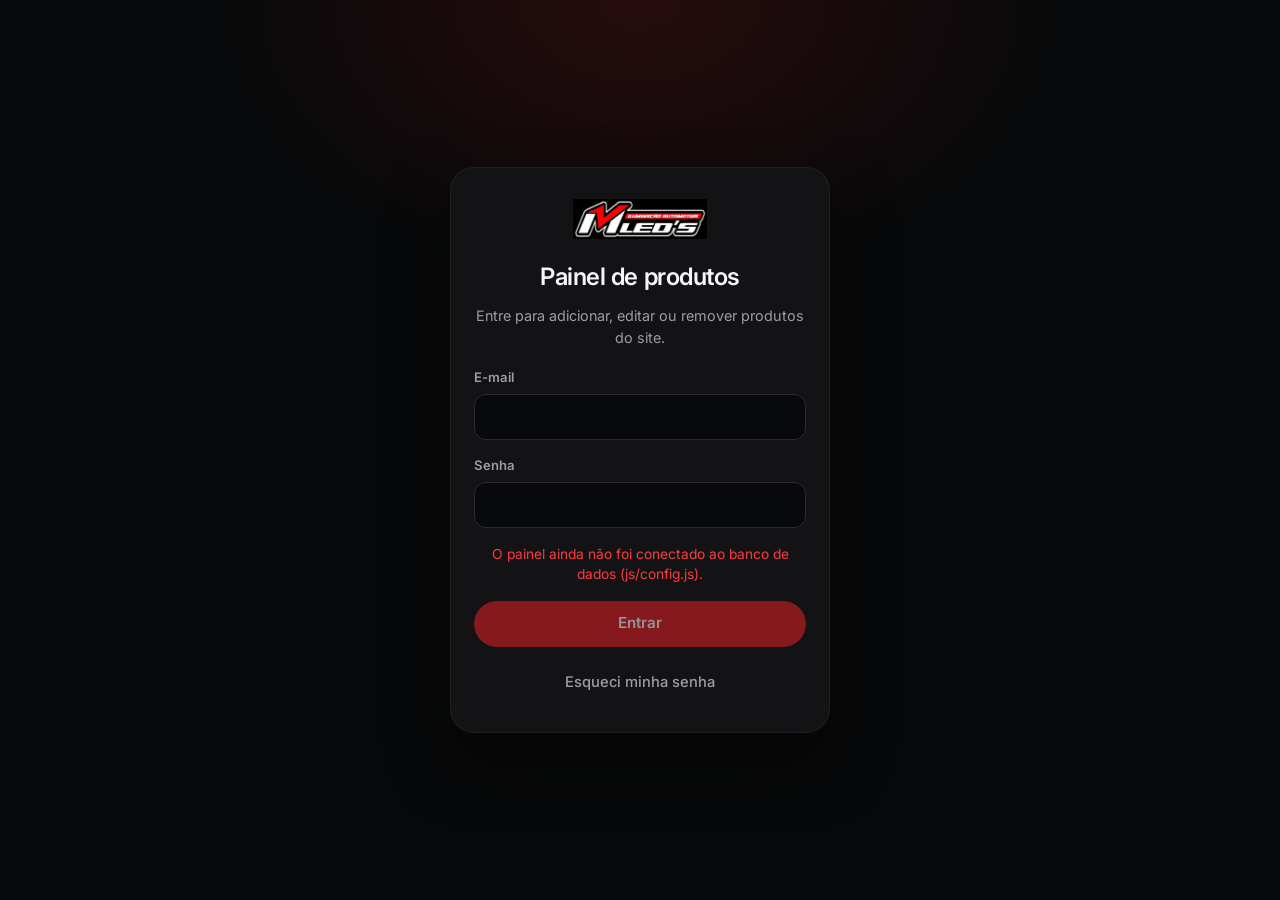
==== admin.html @ d65e57c3 "Painel de produtos com login (Supabase) - admin.html: login do dono, lista com busca e filtro, mostr" ====
<!DOCTYPE html>
<html lang="pt-BR">
<head>
<meta charset="UTF-8" />
<meta name="viewport" content="width=device-width, initial-scale=1.0, viewport-fit=cover" />
<title>Painel de produtos — MV LEDs</title>
<meta name="robots" content="noindex, nofollow" />
<meta name="theme-color" content="#08090a" />
<link rel="icon" type="image/jpeg" href="assets/images/logo-cropped.jpeg" />
<link rel="preconnect" href="https://fonts.googleapis.com" />
<link rel="preconnect" href="https://fonts.gstatic.com" crossorigin />
<link href="https://fonts.googleapis.com/css2?family=Teko:wght@500;600&family=Inter:wght@400;500;600;700&family=JetBrains+Mono:wght@500;700&display=swap" rel="stylesheet" />
<link rel="stylesheet" href="css/admin.css?v=1" />
</head>
<body>

<!-- Login -->
<main class="tela tela--login" id="telaLogin" hidden>
  <form class="login" id="formLogin" novalidate>
    <img class="login-logo" src="assets/images/logo-cropped.jpeg" alt="MV LEDs" />
    <h1>Painel de produtos</h1>
    <p class="login-sub">Entre para adicionar, editar ou remover produtos do site.</p>

    <label class="campo">
      <span>E-mail</span>
      <input type="email" id="loginEmail" autocomplete="username" required />
    </label>
    <label class="campo">
      <span>Senha</span>
      <input type="password" id="loginSenha" autocomplete="current-password" required />
    </label>

    <p class="erro" id="loginErro" role="alert"></p>
    <button type="submit" class="btn btn--primario btn--cheio" id="loginBtn">Entrar</button>
    <button type="button" class="link" id="esqueciBtn">Esqueci minha senha</button>
  </form>

  <form class="login" id="formNovaSenha" novalidate hidden>
    <img class="login-logo" src="assets/images/logo-cropped.jpeg" alt="MV LEDs" />
    <h1>Criar nova senha</h1>
    <p class="login-sub">Escolha uma senha com pelo menos 8 caracteres.</p>
    <label class="campo">
      <span>Nova senha</span>
      <input type="password" id="novaSenha" autocomplete="new-password" minlength="8" required />
    </label>
    <p class="erro" id="novaSenhaErro" role="alert"></p>
    <button type="submit" class="btn btn--primario btn--cheio">Salvar nova senha</button>
  </form>
</main>

<!-- Sem permissão -->
<main class="tela tela--login" id="telaSemAcesso" hidden>
  <div class="login">
    <img class="login-logo" src="assets/images/logo-cropped.jpeg" alt="MV LEDs" />
    <h1>Acesso não liberado</h1>
    <p class="login-sub">Este usuário entrou, mas ainda não tem permissão de administrador. Fale com quem configurou o site.</p>
    <button type="button" class="btn btn--secundario btn--cheio" data-sair>Sair</button>
  </div>
</main>

<!-- Painel -->
<div class="tela" id="telaPainel" hidden>
  <header class="topo">
    <div class="topo-in">
      <img class="topo-logo" src="assets/images/logo-cropped.jpeg" alt="MV LEDs" />
      <span class="topo-titulo">Produtos</span>
      <nav class="topo-acoes">
        <a class="link" href="./" target="_blank" rel="noopener">Ver site</a>
        <button type="button" class="link" data-sair>Sair</button>
      </nav>
    </div>
  </header>

  <main class="painel">
    <div class="barra">
      <input type="search" class="busca" id="busca" placeholder="Buscar produto" aria-label="Buscar produto" />
      <select class="filtro" id="filtroCategoria" aria-label="Filtrar por categoria"></select>
      <button type="button" class="btn btn--primario" id="novoBtn">
        <svg viewBox="0 0 24 24" aria-hidden="true"><path d="M12 5v14M5 12h14" /></svg>
        Novo produto
      </button>
    </div>

    <p class="resumo" id="resumo"></p>
    <ul class="lista" id="lista" aria-live="polite"></ul>
  </main>
</div>

<!-- Editor -->
<div class="folha" id="folha" hidden>
  <form class="folha-painel" id="formProduto" novalidate>
    <header class="folha-topo">
      <button type="button" class="link" id="cancelarBtn">Cancelar</button>
      <h2 id="folhaTitulo">Novo produto</h2>
      <button type="submit" class="link link--forte" id="salvarTopoBtn">Salvar</button>
    </header>

    <div class="folha-corpo">
      <section class="grupo">
        <div class="foto">
          <img class="foto-previa" id="fotoPrevia" alt="" hidden />
          <div class="foto-vazia" id="fotoVazia">Sem foto</div>
          <label class="btn btn--secundario foto-btn">
            <input type="file" id="fotoInput" accept="image/*" hidden />
            <span id="fotoBtnTexto">Escolher foto</span>
          </label>
        </div>
      </section>

      <section class="grupo">
        <label class="campo">
          <span>Nome do produto *</span>
          <input type="text" id="fNome" maxlength="90" required />
        </label>
        <label class="campo">
          <span>Categoria *</span>
          <select id="fCategoria" required></select>
        </label>
        <label class="campo">
          <span>Descrição curta <small>aparece no card</small></span>
          <input type="text" id="fCurta" maxlength="120" />
        </label>
        <label class="campo">
          <span>Descrição completa <small>aparece ao abrir o produto</small></span>
          <textarea id="fDescricao" rows="4" maxlength="800"></textarea>
        </label>
      </section>

      <section class="grupo">
        <h3>Preço</h3>
        <div class="segmento" role="radiogroup" aria-label="Tipo de preço">
          <label><input type="radio" name="tipoPreco" value="unico" checked /><span>Preço único</span></label>
          <label><input type="radio" name="tipoPreco" value="opcoes" /><span>Opções</span></label>
          <label><input type="radio" name="tipoPreco" value="consulta" /><span>Sob consulta</span></label>
        </div>

        <div data-preco="unico">
          <label class="campo">
            <span>Preço (R$) *</span>
            <input type="text" id="fPreco" inputmode="decimal" placeholder="0,00" />
          </label>
          <div class="campos-2">
            <label class="campo">
              <span>Texto antes do preço</span>
              <input type="text" id="fRotulo" maxlength="30" placeholder="Ex.: A partir de" />
            </label>
            <label class="campo">
              <span>Unidade</span>
              <input type="text" id="fUnidade" maxlength="20" placeholder="Ex.: unidade, par" />
            </label>
          </div>
        </div>

        <div data-preco="opcoes" hidden>
          <p class="ajuda">Use para encaixes ou unidade/par. O site mostra "A partir de" com o menor preço e o cliente escolhe a opção.</p>
          <ul class="linhas" id="opcoes"></ul>
          <button type="button" class="btn btn--leve" id="addOpcao">+ Adicionar opção</button>
        </div>

        <label class="campo">
          <span>Observação abaixo do preço <small>opcional</small></span>
          <input type="text" id="fNota" maxlength="40" placeholder="Ex.: ou R$ 280 o par" />
        </label>
      </section>

      <section class="grupo">
        <h3>Destaques</h3>
        <label class="campo">
          <span>Etiquetas curtas <small>separe por vírgula, até 3</small></span>
          <input type="text" id="fDestaques" maxlength="90" placeholder="Ex.: 6000K, Garantia 1 ano" />
        </label>
        <div class="campos-2">
          <label class="campo">
            <span>Potência (mil lúmens) <small>só LED</small></span>
            <input type="number" id="fPotencia" min="1" max="200" inputmode="numeric" placeholder="Ex.: 22" />
          </label>
          <label class="campo">
            <span>Selo <small>opcional</small></span>
            <input type="text" id="fSelo" maxlength="24" placeholder="Ex.: Topo de linha" />
          </label>
        </div>
        <div class="segmento segmento--cores" role="radiogroup" aria-label="Cor do selo">
          <label><input type="radio" name="corSelo" value="red" checked /><span><i class="ponto ponto--red"></i>Vermelho</span></label>
          <label><input type="radio" name="corSelo" value="green" /><span><i class="ponto ponto--green"></i>Verde</span></label>
          <label><input type="radio" name="corSelo" value="steel" /><span><i class="ponto ponto--steel"></i>Cinza</span></label>
        </div>
      </section>

      <section class="grupo">
        <h3>Especificações</h3>
        <ul class="linhas" id="specs"></ul>
        <button type="button" class="btn btn--leve" id="addSpec">+ Adicionar especificação</button>
      </section>

      <section class="grupo">
        <label class="chave">
          <span>
            <strong>Mostrar no site</strong>
            <small>Desligue para esconder sem apagar</small>
          </span>
          <input type="checkbox" id="fAtivo" checked />
          <i aria-hidden="true"></i>
        </label>
      </section>

      <p class="erro" id="formErro" role="alert"></p>
      <button type="submit" class="btn btn--primario btn--cheio" id="salvarBtn">Salvar produto</button>
      <button type="button" class="btn btn--perigo btn--cheio" id="excluirBtn" hidden>Excluir produto</button>
    </div>
  </form>
</div>

<!-- Confirmação -->
<div class="dialogo" id="dialogo" hidden>
  <div class="dialogo-caixa" role="alertdialog" aria-modal="true" aria-labelledby="dialogoTitulo">
    <h2 id="dialogoTitulo"></h2>
    <p id="dialogoTexto"></p>
    <div class="dialogo-acoes">
      <button type="button" class="btn btn--secundario" id="dialogoNao">Cancelar</button>
      <button type="button" class="btn btn--perigo" id="dialogoSim">Excluir</button>
    </div>
  </div>
</div>

<div class="aviso" id="aviso" role="status" aria-live="polite"></div>

<script src="js/config.js?v=2"></script>
<script src="js/products.js?v=4"></script>
<script src="js/vendor/supabase-2.117.2.js"></script>
<script src="js/admin.js?v=1"></script>
</body>
</html>
---- css/admin.css ----
:root {
  --void: #08090a;
  --panel: #131316;
  --panel-raised: #1c1c20;
  --panel-line: #2a2a30;
  --red: #e31e24;
  --red-bright: #ff3b3f;
  --ice: #f5f6f8;
  --steel: #9a9ea6;
  --steel-dim: #6b6f77;
  --success: #33c17a;
  --font-display: "Teko", "Arial Narrow", sans-serif;
  --font-body: "Inter", -apple-system, BlinkMacSystemFont, "Segoe UI", sans-serif;
  --font-mono: "JetBrains Mono", ui-monospace, monospace;
  --ease: cubic-bezier(0.22, 1, 0.36, 1);
}

* {
  box-sizing: border-box;
}

html {
  -webkit-text-size-adjust: 100%;
}

body {
  margin: 0;
  min-height: 100vh;
  background: var(--void);
  color: var(--ice);
  font-family: var(--font-body);
  font-size: 16px;
  line-height: 1.5;
  -webkit-font-smoothing: antialiased;
}

[hidden] {
  display: none !important;
}

button,
input,
select,
textarea {
  font: inherit;
  color: inherit;
}

button {
  cursor: pointer;
}

:focus-visible {
  outline: 2px solid var(--red-bright);
  outline-offset: 2px;
}

h1,
h2,
h3 {
  margin: 0;
  font-weight: 600;
  letter-spacing: -0.02em;
}

/* Botões */
.btn {
  display: inline-flex;
  align-items: center;
  justify-content: center;
  gap: 8px;
  min-height: 46px;
  padding: 0 20px;
  border: 0;
  border-radius: 999px;
  font-weight: 600;
  font-size: 0.95rem;
  white-space: nowrap;
  transition: background-color 0.2s ease, transform 0.15s var(--ease), opacity 0.2s ease;
}

.btn:active {
  transform: scale(0.97);
}

.btn[disabled] {
  opacity: 0.55;
  pointer-events: none;
}

.btn svg {
  width: 18px;
  height: 18px;
  fill: none;
  stroke: currentColor;
  stroke-width: 2.4;
  stroke-linecap: round;
}

.btn--primario {
  background: var(--red);
  color: #fff;
}

.btn--primario:hover {
  background: var(--red-bright);
}

.btn--secundario {
  background: var(--panel-raised);
  color: var(--ice);
}

.btn--secundario:hover {
  background: #26262b;
}

.btn--leve {
  min-height: 40px;
  padding: 0 16px;
  background: transparent;
  border: 1px dashed var(--panel-line);
  color: var(--steel);
}

.btn--leve:hover {
  color: var(--ice);
  border-color: var(--steel-dim);
}

.btn--perigo {
  background: rgba(227, 30, 36, 0.12);
  color: var(--red-bright);
}

.btn--perigo:hover {
  background: rgba(227, 30, 36, 0.2);
}

.btn--cheio {
  width: 100%;
}

.link {
  padding: 8px 4px;
  border: 0;
  background: none;
  color: var(--steel);
  font-size: 0.92rem;
  font-weight: 500;
  text-decoration: none;
}

.link:hover {
  color: var(--ice);
}

.link--forte {
  color: var(--red-bright);
  font-weight: 700;
}

/* Campos */
.campo {
  display: grid;
  gap: 6px;
}

.campo > span {
  font-size: 0.82rem;
  font-weight: 600;
  color: var(--steel);
}

.campo small {
  font-weight: 400;
  color: var(--steel-dim);
}

.campo input,
.campo select,
.campo textarea,
.busca,
.filtro {
  width: 100%;
  min-height: 46px;
  padding: 10px 14px;
  border: 1px solid var(--panel-line);
  border-radius: 12px;
  background: var(--void);
  font-size: 16px;
  transition: border-color 0.2s ease;
}

.campo textarea {
  resize: vertical;
  min-height: 96px;
}

.campo input:focus,
.campo select:focus,
.campo textarea:focus,
.busca:focus,
.filtro:focus {
  outline: none;
  border-color: var(--red);
}

.campos-2 {
  display: grid;
  grid-template-columns: 1fr 1fr;
  gap: 12px;
}

.erro {
  min-height: 1.2em;
  margin: 0;
  font-size: 0.86rem;
  color: var(--red-bright);
}

.erro:empty {
  min-height: 0;
}

.ajuda {
  margin: 0;
  font-size: 0.84rem;
  color: var(--steel-dim);
}

/* Login */
.tela--login {
  display: grid;
  place-items: center;
  min-height: 100vh;
  min-height: 100svh;
  padding: 24px;
  background: radial-gradient(600px 400px at 50% 0%, rgba(227, 30, 36, 0.14), transparent 70%), var(--void);
}

.login {
  display: grid;
  gap: 16px;
  width: min(380px, 100%);
  padding: 32px 24px;
  border-radius: 24px;
  background: var(--panel);
  box-shadow: inset 0 0 0 1px rgba(255, 255, 255, 0.05), 0 30px 60px rgba(0, 0, 0, 0.5);
  text-align: center;
  animation: entra 0.6s var(--ease) both;
}

.login .campo {
  text-align: left;
}

.login-logo {
  height: 40px;
  width: auto;
  margin: 0 auto 4px;
}

.login h1 {
  font-size: 1.5rem;
}

.login-sub {
  margin: -6px 0 4px;
  font-size: 0.9rem;
  color: var(--steel);
}

@keyframes entra {
  from {
    opacity: 0;
    transform: translateY(16px);
  }
  to {
    opacity: 1;
    transform: none;
  }
}

/* Topo do painel */
.topo {
  position: sticky;
  top: 0;
  z-index: 10;
  background: rgba(8, 9, 10, 0.88);
  backdrop-filter: blur(14px);
  border-bottom: 1px solid var(--panel-line);
}

.topo-in {
  display: flex;
  align-items: center;
  gap: 12px;
  max-width: 980px;
  margin: 0 auto;
  padding: 12px 20px;
  padding-top: max(12px, env(safe-area-inset-top));
}

.topo-logo {
  height: 28px;
  width: auto;
}

.topo-titulo {
  font-weight: 600;
  color: var(--steel);
}

.topo-acoes {
  display: flex;
  gap: 8px;
  margin-left: auto;
}

/* Lista */
.painel {
  max-width: 980px;
  margin: 0 auto;
  padding: 20px 20px calc(40px + env(safe-area-inset-bottom));
}

.barra {
  display: grid;
  grid-template-columns: 1fr 200px auto;
  gap: 10px;
}

.resumo {
  margin: 18px 0 10px;
  font-family: var(--font-mono);
  font-size: 0.74rem;
  letter-spacing: 0.04em;
  text-transform: uppercase;
  color: var(--steel-dim);
}

.lista {
  display: grid;
  gap: 10px;
  margin: 0;
  padding: 0;
  list-style: none;
}

.item {
  display: grid;
  grid-template-columns: 72px 1fr auto;
  align-items: center;
  gap: 14px;
  padding: 10px 12px 10px 10px;
  border-radius: 18px;
  background: var(--panel);
  box-shadow: inset 0 0 0 1px rgba(255, 255, 255, 0.04);
  animation: entra 0.4s var(--ease) both;
}

.item--oculto {
  opacity: 0.6;
}

.item-foto {
  width: 72px;
  height: 72px;
  border-radius: 12px;
  object-fit: cover;
  background: var(--panel-raised);
}

.item-info {
  min-width: 0;
  display: grid;
  gap: 2px;
}

.item-nome {
  overflow: hidden;
  font-weight: 600;
  text-overflow: ellipsis;
  white-space: nowrap;
}

.item-meta {
  font-size: 0.82rem;
  color: var(--steel);
}

.item-status {
  justify-self: start;
  margin-top: 2px;
  padding: 2px 8px;
  border-radius: 999px;
  font-size: 0.7rem;
  font-weight: 600;
  background: rgba(51, 193, 122, 0.12);
  color: var(--success);
}

.item--oculto .item-status {
  background: var(--panel-raised);
  color: var(--steel);
}

.item-acoes {
  display: flex;
  align-items: center;
  gap: 4px;
}

.icone {
  display: grid;
  place-items: center;
  width: 38px;
  height: 38px;
  border: 0;
  border-radius: 50%;
  background: var(--panel-raised);
  color: var(--ice);
  transition: background-color 0.2s ease;
}

.icone:hover {
  background: #2a2a30;
}

.icone[disabled] {
  opacity: 0.3;
  pointer-events: none;
}

.icone svg {
  width: 18px;
  height: 18px;
  fill: none;
  stroke: currentColor;
  stroke-width: 2;
  stroke-linecap: round;
  stroke-linejoin: round;
}

.icone--editar {
  background: var(--ice);
  color: var(--void);
}

.icone--editar:hover {
  background: #fff;
}

.vazio {
  padding: 40px 20px;
  text-align: center;
  color: var(--steel);
}

/* Editor em folha */
.folha {
  position: fixed;
  inset: 0;
  z-index: 50;
  display: flex;
  justify-content: center;
  align-items: flex-end;
  background: rgba(0, 0, 0, 0.6);
  backdrop-filter: blur(4px);
  animation: aparece 0.25s ease both;
}

.folha-painel {
  display: flex;
  flex-direction: column;
  width: min(640px, 100%);
  max-height: 94vh;
  max-height: 94svh;
  border-radius: 24px 24px 0 0;
  background: var(--panel);
  animation: sobe 0.45s var(--ease) both;
}

@keyframes aparece {
  from {
    opacity: 0;
  }
}

@keyframes sobe {
  from {
    transform: translateY(100%);
  }
}

.folha-topo {
  display: grid;
  grid-template-columns: 1fr auto 1fr;
  align-items: center;
  padding: 12px 16px;
  border-bottom: 1px solid var(--panel-line);
}

.folha-topo h2 {
  font-size: 1rem;
  text-align: center;
}

.folha-topo .link:last-child {
  justify-self: end;
}

.folha-topo .link:first-child {
  justify-self: start;
}

.folha-corpo {
  display: grid;
  gap: 14px;
  padding: 16px 16px calc(24px + env(safe-area-inset-bottom));
  overflow-y: auto;
  overscroll-behavior: contain;
}

.grupo {
  display: grid;
  gap: 14px;
  padding: 16px;
  border-radius: 18px;
  background: var(--void);
}

.grupo h3 {
  font-size: 0.82rem;
  font-weight: 700;
  letter-spacing: 0.06em;
  text-transform: uppercase;
  color: var(--steel-dim);
}

.foto {
  display: grid;
  justify-items: center;
  gap: 12px;
}

.foto-previa,
.foto-vazia {
  width: 100%;
  max-width: 320px;
  aspect-ratio: 5 / 4;
  border-radius: 16px;
  object-fit: cover;
}

.foto-vazia {
  display: grid;
  place-items: center;
  border: 1px dashed var(--panel-line);
  color: var(--steel-dim);
  font-size: 0.9rem;
}

.foto-btn {
  cursor: pointer;
}

.segmento {
  display: grid;
  grid-auto-flow: column;
  grid-auto-columns: 1fr;
  padding: 4px;
  border-radius: 12px;
  background: var(--panel-raised);
}

.segmento label {
  position: relative;
}

.segmento input {
  position: absolute;
  opacity: 0;
  pointer-events: none;
}

.segmento span {
  display: flex;
  align-items: center;
  justify-content: center;
  gap: 6px;
  min-height: 38px;
  padding: 0 8px;
  border-radius: 9px;
  font-size: 0.85rem;
  font-weight: 600;
  color: var(--steel);
  text-align: center;
  cursor: pointer;
  transition: background-color 0.2s ease, color 0.2s ease;
}

.segmento input:checked + span {
  background: var(--ice);
  color: var(--void);
}

.segmento input:focus-visible + span {
  outline: 2px solid var(--red-bright);
}

.ponto {
  width: 10px;
  height: 10px;
  border-radius: 50%;
}

.ponto--red {
  background: var(--red);
}

.ponto--green {
  background: var(--success);
}

.ponto--steel {
  background: var(--steel);
}

.linhas {
  display: grid;
  gap: 8px;
  margin: 0;
  padding: 0;
  list-style: none;
}

.linha {
  display: grid;
  grid-template-columns: 1fr 120px 38px;
  gap: 8px;
  align-items: center;
}

.linha input {
  width: 100%;
  min-height: 44px;
  padding: 8px 12px;
  border: 1px solid var(--panel-line);
  border-radius: 10px;
  background: var(--panel);
  font-size: 16px;
}

.linha input:focus {
  outline: none;
  border-color: var(--red);
}

.chave {
  display: flex;
  align-items: center;
  gap: 12px;
  cursor: pointer;
}

.chave > span {
  display: grid;
  flex: 1;
}

.chave small {
  color: var(--steel-dim);
  font-size: 0.8rem;
}

.chave input {
  position: absolute;
  opacity: 0;
}

.chave i {
  position: relative;
  flex-shrink: 0;
  width: 50px;
  height: 30px;
  border-radius: 999px;
  background: var(--panel-line);
  transition: background-color 0.25s ease;
}

.chave i::after {
  content: "";
  position: absolute;
  top: 3px;
  left: 3px;
  width: 24px;
  height: 24px;
  border-radius: 50%;
  background: #fff;
  transition: transform 0.3s var(--ease);
}

.chave input:checked + i {
  background: var(--success);
}

.chave input:checked + i::after {
  transform: translateX(20px);
}

.chave input:focus-visible + i {
  outline: 2px solid var(--red-bright);
  outline-offset: 2px;
}

/* Diálogo de confirmação */
.dialogo {
  position: fixed;
  inset: 0;
  z-index: 60;
  display: grid;
  place-items: center;
  padding: 24px;
  background: rgba(0, 0, 0, 0.65);
  animation: aparece 0.2s ease both;
}

.dialogo-caixa {
  width: min(360px, 100%);
  padding: 24px;
  border-radius: 20px;
  background: var(--panel);
  text-align: center;
  animation: entra 0.35s var(--ease) both;
}

.dialogo-caixa h2 {
  font-size: 1.15rem;
}

.dialogo-caixa p {
  margin: 8px 0 20px;
  font-size: 0.92rem;
  color: var(--steel);
}

.dialogo-acoes {
  display: grid;
  grid-template-columns: 1fr 1fr;
  gap: 10px;
}

/* Aviso */
.aviso {
  position: fixed;
  left: 50%;
  bottom: calc(24px + env(safe-area-inset-bottom));
  z-index: 70;
  max-width: calc(100vw - 32px);
  padding: 12px 18px;
  border-radius: 999px;
  background: var(--panel-raised);
  box-shadow: 0 20px 40px rgba(0, 0, 0, 0.5);
  font-size: 0.9rem;
  font-weight: 500;
  opacity: 0;
  transform: translate(-50%, 16px);
  transition: opacity 0.25s ease, transform 0.35s var(--ease);
  pointer-events: none;
}

.aviso.is-visivel {
  opacity: 1;
  transform: translate(-50%, 0);
}

.aviso--erro {
  background: #3a1113;
  color: #ffd2d3;
}

@media (min-width: 761px) {
  .folha {
    align-items: center;
    padding: 24px;
  }

  .folha-painel {
    border-radius: 24px;
    max-height: 90vh;
  }
}

@media (max-width: 760px) {
  .barra {
    grid-template-columns: 1fr 1fr;
  }

  .busca {
    grid-column: 1 / -1;
  }

  .item {
    grid-template-columns: 60px 1fr;
    gap: 12px;
  }

  .item-foto {
    width: 60px;
    height: 60px;
  }

  .item-acoes {
    grid-column: 1 / -1;
    justify-content: flex-end;
    padding-top: 6px;
    border-top: 1px solid var(--panel-line);
  }

  .campos-2 {
    grid-template-columns: 1fr;
  }

  .linha {
    grid-template-columns: 1fr 100px 38px;
  }
}

@media (prefers-reduced-motion: reduce) {
  *,
  *::before,
  *::after {
    animation-duration: 0.001ms !important;
    transition-duration: 0.001ms !important;
  }
}
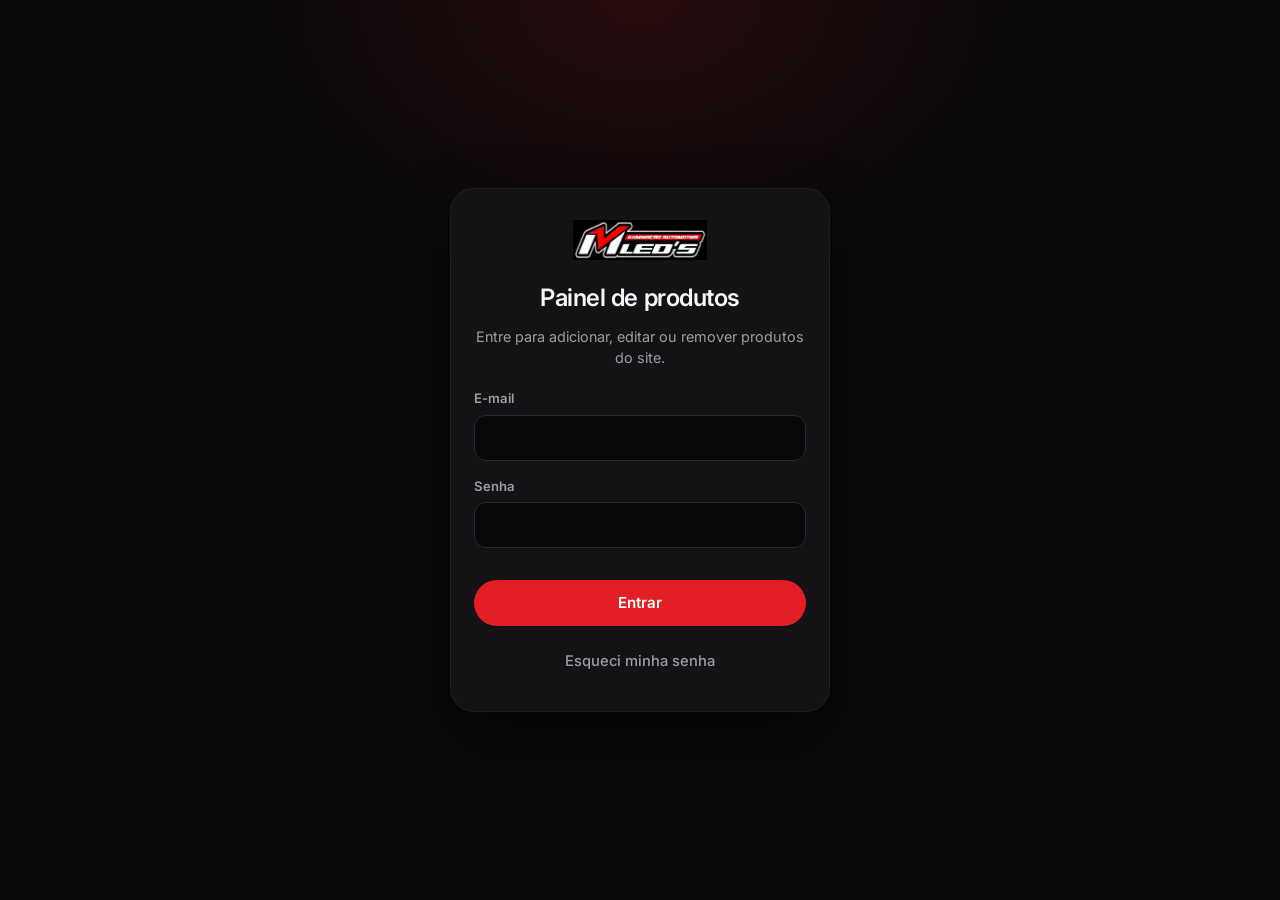
==== commit 2f7dfbbf: "Liga o catálogo ao Supabase (URL e chave pública) Co-Authored-By: Claude Opus 5.5 <noreply@anthropic" ====
--- a/admin.html
+++ b/admin.html
@@ -224,7 +224,7 @@
 
 <div class="aviso" id="aviso" role="status" aria-live="polite"></div>
 
-<script src="js/config.js?v=2"></script>
+<script src="js/config.js?v=3"></script>
 <script src="js/products.js?v=4"></script>
 <script src="js/vendor/supabase-2.117.2.js"></script>
 <script src="js/admin.js?v=1"></script>
